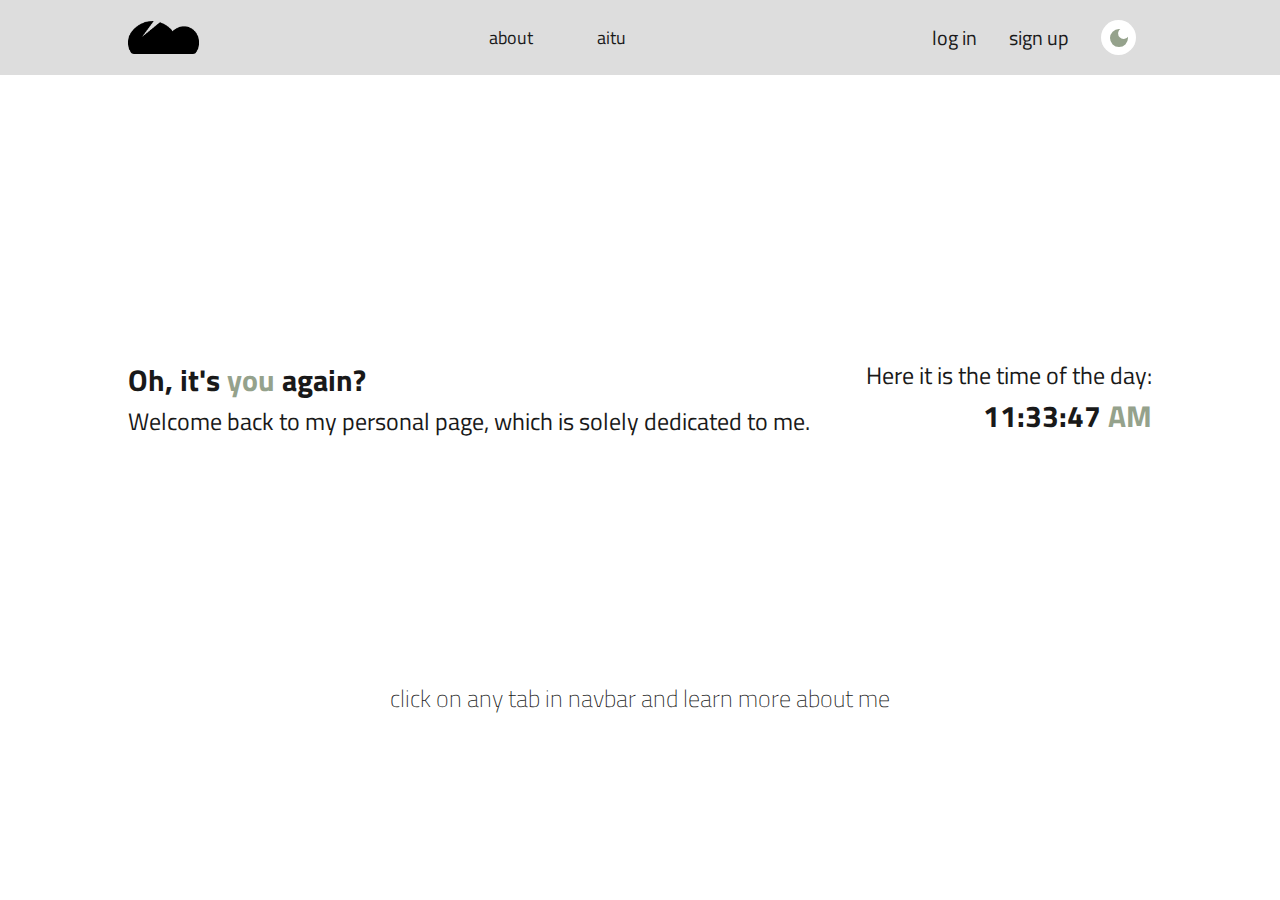
==== static/index.html @ ef965499 "Initial commit" ====
<!DOCTYPE html>
<html lang="en">
<head>
    <meta charset="UTF-8">
    <meta name="viewport" content="width=device-width, initial-scale=1.0">
    <title>hi there :)</title>
    <link rel="stylesheet" href="style.css">
</head>
<body onload="realtimeClock()">
    <header>
        <div class="header-container">
            <div class="logo-container">
                <a href="index.html"><img src="images/dark-logo.png" alt="Logo in form of cloud."><img src="images/logo.png" alt="Logo in form of cloud."></a>
            </div>
            <nav class="navbar">
                <div class="links-container">
                    <a href="about.html">about</a>
                    <a href="social.html">aitu</a>
                </div>
            </nav>
            <div class="auth">
                <button id="show-login">log in</button>
                <button id="show-signup">sign up</button>
                <button class="theme-switch" id="theme-switch">
                    <svg xmlns="http://www.w3.org/2000/svg" height="24px" viewBox="0 -960 960 960" width="24px" fill="#FFFFFF"><path d="M480-280q-83 0-141.5-58.5T280-480q0-83 58.5-141.5T480-680q83 0 141.5 58.5T680-480q0 83-58.5 141.5T480-280ZM200-440H40v-80h160v80Zm720 0H760v-80h160v80ZM440-760v-160h80v160h-80Zm0 720v-160h80v160h-80ZM256-650l-101-97 57-59 96 100-52 56Zm492 496-97-101 53-55 101 97-57 59Zm-98-550 97-101 59 57-100 96-56-52ZM154-212l101-97 55 53-97 101-59-57Z"/></svg>
                    <svg xmlns="http://www.w3.org/2000/svg" height="24px" viewBox="0 -960 960 960" width="24px" fill="#000000"><path d="M480-120q-150 0-255-105T120-480q0-150 105-255t255-105q14 0 27.5 1t26.5 3q-41 29-65.5 75.5T444-660q0 90 63 153t153 63q55 0 101-24.5t75-65.5q2 13 3 26.5t1 27.5q0 150-105 255T480-120Z"/></svg>
                </button>
            </div>
        </div>
    </header>

    <main>
        <div class="main-container">
            <div class="side-text left">
                <h1 class="h1">Oh, it's <span class="highlighted-text h1">you</span> again?</h1>
                <p>Welcome back to my personal page, which is solely dedicated to me.</p>
            </div>
            <div class="side-text right">
                <p>Here it is the time of the day:</p>
                <div class="h1" id="clock"></div>
            </div>
        </div>
        
        <div class="misc-container">
            <p>click on any tab in navbar and learn more about me</p>
        </div>
    </main>

    <div class="popup login">
        <div class="close-btn"><span>&times;</span></div>
        <div class="form">
            <h2>log in</h2>
            <p id="login-error-message"></p>
            <form id="login-form" class="login-form">
                <div class="form-element">
                    <label for="username">username</label>
                    <input type="text" id="login-username-input" name="username" placeholder="enter username">
                </div>
                <div class="form-element">
                    <label for="password">password</label>
                    <input type="password" name="password" id="login-password-input" placeholder="enter password">
                </div>
                <button type="submit">sign-in</button>
            </form>
        </div>
    </div>

    <div class="popup signup">
        <div class="close-btn"><span>&times;</span></div>
        <div class="form">
            <h2>sign up</h2>
            <p id="signup-error-message"></p>
            <form id="signup-form" class="signup-form">
                <div class="form-element">
                    <label for="username">username</label>
                    <input type="text" id="signup-username-input" name="username" placeholder="enter username">
                </div>
                <div class="form-element">
                    <label for="password">password</label>
                    <input type="password" name="password" id="signup-password-input" placeholder="enter password">
                </div>
                <div class="form-element">
                    <label for="password">repeat password</label>
                    <input type="password" name="password-repeat" id="signup-password-repeat-input" placeholder="enter password again">
                </div>
                <button type="submit">sign-up</button>
            </form>
        </div>
    </div>

    <div class="popup user">
        <div class="close-btn"><span>&times;</span></div>
    </div>

    <script src="scripts/darkmode.js" defer></script>
    <script src="scripts/clock.js" defer></script>
    <script src="scripts/popup.js" defer></script>
    <script src="scripts/signup.js" defer></script>
    <script src="scripts/login.js" defer></script>
    <script src="scripts/keyboardhandler.js" defer></script>

    <audio src="sounds/success.mp3" id="success"></audio>
</body>
</html>
---- static/style.css ----
@import url('https://fonts.googleapis.com/css2?family=Playfair+Display:ital,wght@0,400..900;1,400..900&family=Titillium+Web:ital,wght@0,200;0,300;0,400;0,600;0,700;0,900;1,200;1,300;1,400;1,600;1,700&display=swap');

:root {
    --base-color: #ffffff;
    --bg-color: #191919;
    --lighter-bg-color: #393939;
    --primary-color: #CADABF;
}

.darkmode {
    --base-color: #191919;
    --bg-color: #dddddd;
    --lighter-bg-color: #ffffff;
    --primary-color: #95a28c;
}

* {
    margin: 0;
    padding: 0;
    box-sizing: border-box;
    font-family: "Titillium Web", sans-serif;
    font-size: 24px;
}

.logo-container a img {
    zoom: 15%;
}

header {
    top: 0;
    left: 0;
    width: 100%;
    padding: 20px 10%;
    background: var(--bg-color);
    
}

.header-container {
    display: flex;
    align-items: center;
    justify-content: space-between;
}

.links-container {
    display: flex;
    justify-content: space-between;
}

.links-container a {
    font-size: 18px;
    text-decoration: none;
    color: var(--base-color);
    margin: 0 32px;
    transition: all 0.25s ease;
}

.auth {
    display: flex;
    justify-content: space-between;
}

.auth button {
    margin: 0 16px;
    color: var(--base-color);
    text-decoration: none;
    font-size: 20px;
    background: none;
    border: none;
}

.auth button:hover {
    color: var(--primary-color);
    cursor: pointer;
}

#theme-switch {
    height: 35px;
    width: 35px;
    padding: 0;
    border: 0;
    border-radius: 50%;
    background-color: var(--lighter-bg-color);
    display: flex;
    justify-content: center;
    align-items: center;
}

.theme-switch:hover {
    cursor: pointer;
}

#theme-switch svg {
    fill: var(--primary-color);
}

#theme-switch svg:last-child {
    display: none;
}

.darkmode #theme-switch svg:first-child {
    display: none;
}

.darkmode #theme-switch svg:last-child {
    display: flex;
}

.links-container a:hover {
    color: var(--primary-color);
}

.main-container {
    z-index: -1;
    color: var(--base-color);
    background-color: var(--lighter-bg-color);
    display: flex;
    justify-content: space-between;
    padding: 22% 10%;
    position: relative;
    overflow: hidden;
    background-image: url(images/main-bg.gif);
    background-repeat: no-repeat;
    background-position: center;
    background-blend-mode: soft-light;
}

.h1 {
    font-size: 30px;
    font-weight: bold;
}

.right {
    text-align: right;
}

.highlighted-text {
    color: var(--primary-color);
}

.misc-container {
    display: flex;
    justify-content: center;
    margin-top: -40px;
    font-size: 1px;
    font-weight: lighter;
    color: var(--base-color);
}

.links-container .active-tab {
    border-bottom: var(--base-color) solid 2px;
}

.links-container .active-tab:hover {
    border-bottom: var(--primary-color) solid 2px;
}

.logo-container a img:first-child {
    display: none;
}

.darkmode .logo-container a img:last-child {
    display: none;
}

.darkmode .logo-container a img:first-child {
    display: flex;
}

.about-main-container {
    display: flex;
    flex-direction: column;
    text-align: center;
}

.info {
    padding: 50px 0;
    color: var(--base-color);
    background-color: var(--bg-color);
    background-position: center;
    background-repeat: no-repeat;
    background-size: cover;
    background-blend-mode: soft-light;
}

.lighter {
    background-color: var(--lighter-bg-color);
}

.small-text {
    font-size: 12px;
    font-weight: 100;
}

.faq {
    max-width: 700px;
    margin-top: 2rem;
    padding-bottom: 0.5rem;
    border-bottom: 2px solid var(--base-color);
    cursor: pointer;
    display: flex;
    flex-direction: column;
    align-items: start;
    margin: 24px auto 0 auto;
    width: 100%;
}

.question {
    display: flex;
    justify-content: space-between;
    align-items: center;
}

.question span {
    position: relative;
    top: 5px;
    left: 3px;
}

.answer {
    max-height: 0;
    overflow: hidden;
    transition: max-height .5s ease;
    text-align: left;
}

.answer p {
    padding-top: 1rem;
    line-height: 1.2;
}

.faq.active .answer {
    max-height: 300px;
}

.faq.active svg {
    transform: rotate(180deg);
    fill: var(--primary-color);
}

.faq svg {
    fill: var(--base-color);
}

svg {
    transition: transform .25s ease-in;
}

.faq:hover svg {
    fill: var(--primary-color);
}

.aitu {
    background-image: url(images/aitu.jpg);

}

.java {
    background-image: url(images/java.png);
}

.darkmode .java {
    background-image: none;
}

.videogames {
    background-image: url(images/videogames.jpg);
}

.gym {
    background-image: url(images/gym.jpg);
}

.darkmode .gym {
    background-image: none;
}

.popup {
    position: fixed;
    top: -150%;
    left:50%;
    opacity: 0;
    transform: translate(-50%, -50%) scale(1.25);
    width: 380px;
    padding: 20px 30px;
    background-color: var(--bg-color);
    color: var(--base-color);
    box-shadow: 2px 2px 5px 5px rgba(0, 0, 0, 0.15);
    transition: top 0ms ease-in-out 200ms,
                opacity 200ms ease-in-out 0ms,
                transform 200ms ease-in-out 0ms;
}

.popup.active-popup {
    top: 50%;
    opacity: 1;
    transform: translate(-50%, -50%) scale(1);
    transition: top 0ms ease-in-out 0ms,
                opacity 200ms ease-in-out 0ms,
                transform 200ms ease-in-out 0ms;
}

.popup .close-btn {
    position: absolute;
    top: 10px;
    right: 10px;
    width: 15px;
    height: 15px;
    background: var(--lighter-bg-color);
    color: var(--primary-color);
    display: flex;
    align-items: center;
    text-align: center;
    justify-content: center;
    border-radius: 15px;
    cursor: pointer;
}

.popup .close-btn span {
    font-weight: 100;
    font-size:medium;
    top: -1.5px;
    position: relative;
}

.popup .form h2 {
    text-align: center;
    margin: 4px 0 12px;
    font-size: 24px;
}

.popup .form .form-element {
    margin: 16px 0;
    display: flex;
    align-items: start;
    justify-content: space-between;
    flex-direction: column;
}

.popup .form .form-element label {
    margin: 0 8px 0 0;
    font-size: 16px;
    color: var(--base-color);
}

.popup .form .form-element input[type="text"],
.popup .form .form-element input[type="password"] {
    margin-top: 5px;
    display: block;
    width: 100%;
    padding: 8px;
    outline: none;
    border: 1px solid #aaa;
    border-radius: 5px;
    font-size: 12px;
    background-color: var(--lighter-bg-color);
    color: var(--base-color);
}

.popup .form .form-element.incorrect input {
    border: 2px solid #f06272;
    background-color: #f062721b;
}

.popup .form .form-element.incorrect label {
    color: #f06272;
}

.popup .form button {
    width: 100%;
    height: 40px;
    border: none;
    outline: none;
    font-size: 15px;
    background-color: var(--lighter-bg-color);
    color: var(--base-color);
    border-radius: 10px;
    cursor: pointer;
}

.popup p {
    font-size: 12px;
    text-align: center;
}

.aitu-body {
    background-color: var(--lighter-bg-color);
}

.aitu-main-container {
    display: flex;
    flex-direction: column;
    align-items: start;
    margin: 80px 10%;
    width: 100%;
    height: 100%;
    color: var(--base-color);
}

.aitu-main-container button {
    border: var(--base-color) solid 2px;
    background: var(--bg-color);
    padding: 0 16px;
    cursor: pointer;
    color: var(--base-color);
    font-weight: 100;
    font-size: 20px;
}

.aitu-main-container button.active-choice {
    border: var(--primary-color) solid 2px;
    color: var(--primary-color);
}

.centered {
    text-align: center;
}

.bigger {
    font-size: 24px;
}
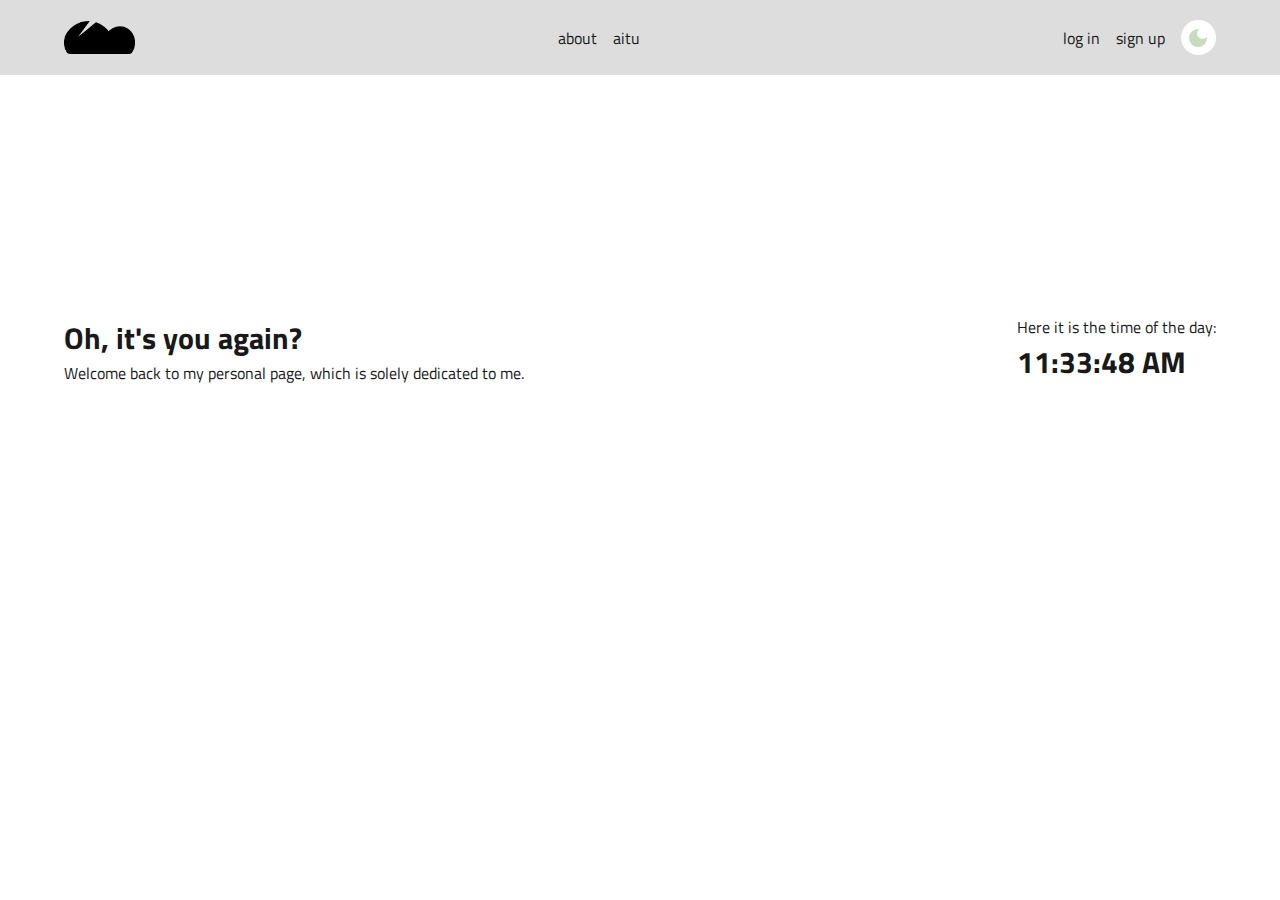
==== commit 0ab6cc97: "new header for hamburger menu" ====
--- a/static/index.html
+++ b/static/index.html
@@ -6,11 +6,14 @@
     <title>hi there :)</title>
     <link rel="stylesheet" href="style.css">
 </head>
-<body onload="realtimeClock()">
+<body onload="realtimeClock()" class="main-body">
     <header>
         <div class="header-container">
             <div class="logo-container">
-                <a href="index.html"><img src="images/dark-logo.png" alt="Logo in form of cloud."><img src="images/logo.png" alt="Logo in form of cloud."></a>
+                <a href="index.html">
+                    <img src="images/dark-logo.png" alt="Logo in form of cloud.">
+                    <img src="images/logo.png" alt="Logo in form of cloud.">
+                </a>
             </div>
             <nav class="navbar">
                 <div class="links-container">
@@ -26,8 +29,14 @@
                     <svg xmlns="http://www.w3.org/2000/svg" height="24px" viewBox="0 -960 960 960" width="24px" fill="#000000"><path d="M480-120q-150 0-255-105T120-480q0-150 105-255t255-105q14 0 27.5 1t26.5 3q-41 29-65.5 75.5T444-660q0 90 63 153t153 63q55 0 101-24.5t75-65.5q2 13 3 26.5t1 27.5q0 150-105 255T480-120Z"/></svg>
                 </button>
             </div>
+            <div class="hamburger-menu">
+                <span></span>
+                <span></span>
+                <span></span>
+            </div>
         </div>
     </header>
+    
 
     <main>
         <div class="main-container">
@@ -39,10 +48,6 @@
                 <p>Here it is the time of the day:</p>
                 <div class="h1" id="clock"></div>
             </div>
-        </div>
-        
-        <div class="misc-container">
-            <p>click on any tab in navbar and learn more about me</p>
         </div>
     </main>
 
@@ -98,6 +103,8 @@
     <script src="scripts/signup.js" defer></script>
     <script src="scripts/login.js" defer></script>
     <script src="scripts/keyboardhandler.js" defer></script>
+    <script src="scripts/hamburger.js" defer></script>
+
 
     <audio src="sounds/success.mp3" id="success"></audio>
 </body>
--- a/static/style.css
+++ b/static/style.css
@@ -1,17 +1,21 @@
 @import url('https://fonts.googleapis.com/css2?family=Playfair+Display:ital,wght@0,400..900;1,400..900&family=Titillium+Web:ital,wght@0,200;0,300;0,400;0,600;0,700;0,900;1,200;1,300;1,400;1,600;1,700&display=swap');
 
 :root {
-    --base-color: #ffffff;
+    --base-color: #fff;
     --bg-color: #191919;
     --lighter-bg-color: #393939;
-    --primary-color: #CADABF;
+    --primary-color: #8a9a7d;
+    --highlight-color: #FFCA28;
+    --card-hover-bg-color: #3a3a3a;
 }
 
 .darkmode {
     --base-color: #191919;
-    --bg-color: #dddddd;
-    --lighter-bg-color: #ffffff;
-    --primary-color: #95a28c;
+    --bg-color: #ddd;
+    --lighter-bg-color: #fff;
+    --primary-color: #CADABF;
+    --highlight-color: #F57C00;
+    --card-hover-bg-color: #3a3a3a;
 }
 
 * {
@@ -19,57 +23,61 @@
     padding: 0;
     box-sizing: border-box;
     font-family: "Titillium Web", sans-serif;
-    font-size: 24px;
-}
-
-.logo-container a img {
-    zoom: 15%;
+}
+
+body {
+    background-color: var(--bg-color);
+    color: var(--base-color);
+    font-size: 16px;
+}
+
+a {
+    text-decoration: none;
+    color: inherit;
 }
 
 header {
-    top: 0;
-    left: 0;
     width: 100%;
-    padding: 20px 10%;
-    background: var(--bg-color);
-    
+    background-color: var(--bg-color);
+    padding: 20px 5%;
 }
 
 .header-container {
     display: flex;
-    align-items: center;
     justify-content: space-between;
-}
-
-.links-container {
-    display: flex;
-    justify-content: space-between;
-}
-
-.links-container a {
-    font-size: 18px;
-    text-decoration: none;
-    color: var(--base-color);
-    margin: 0 32px;
-    transition: all 0.25s ease;
+    align-items: center;
+    flex-wrap: wrap;
+}
+
+.logo-container {
+    width: 160px;
+}
+
+.navbar .links-container {
+    display: flex;
+    gap: 32px;
+}
+
+.navbar .links-container a {
+    font-size: 16px;
+    color: var(--base-color);
+    transition: color 0.25s ease, background-color 0.25s ease;
+}
+
+.navbar .links-container a:hover {
+    color: var(--highlight-color);
 }
 
 .auth {
     display: flex;
-    justify-content: space-between;
+    gap: 16px;
 }
 
 .auth button {
-    margin: 0 16px;
-    color: var(--base-color);
-    text-decoration: none;
-    font-size: 20px;
     background: none;
     border: none;
-}
-
-.auth button:hover {
-    color: var(--primary-color);
+    color: var(--base-color);
+    font-size: 16px;
     cursor: pointer;
 }
 
@@ -105,55 +113,6 @@
     display: flex;
 }
 
-.links-container a:hover {
-    color: var(--primary-color);
-}
-
-.main-container {
-    z-index: -1;
-    color: var(--base-color);
-    background-color: var(--lighter-bg-color);
-    display: flex;
-    justify-content: space-between;
-    padding: 22% 10%;
-    position: relative;
-    overflow: hidden;
-    background-image: url(images/main-bg.gif);
-    background-repeat: no-repeat;
-    background-position: center;
-    background-blend-mode: soft-light;
-}
-
-.h1 {
-    font-size: 30px;
-    font-weight: bold;
-}
-
-.right {
-    text-align: right;
-}
-
-.highlighted-text {
-    color: var(--primary-color);
-}
-
-.misc-container {
-    display: flex;
-    justify-content: center;
-    margin-top: -40px;
-    font-size: 1px;
-    font-weight: lighter;
-    color: var(--base-color);
-}
-
-.links-container .active-tab {
-    border-bottom: var(--base-color) solid 2px;
-}
-
-.links-container .active-tab:hover {
-    border-bottom: var(--primary-color) solid 2px;
-}
-
 .logo-container a img:first-child {
     display: none;
 }
@@ -166,114 +125,158 @@
     display: flex;
 }
 
-.about-main-container {
-    display: flex;
+.logo-container {
+    zoom: 15%;
+    width: 476px;
+    height: 216px;
+}
+
+
+/* Main */
+
+.main-body {
+    background: var(--lighter-bg-color);
+    background-size: cover;
+    background-position-y: -5px;
+    background-repeat: no-repeat;
+    background-blend-mode: soft-light;
+    background-image: url(images/main-bg.gif);
+}
+
+.main-container {
+    display: flex;
+    justify-content: space-between;
+    flex-wrap: wrap;
+    margin: 240px 5%;
+}
+
+.main-container .h1 {
+    font-weight: 700;
+    font-size: 30px;
+}
+
+.lighter {
+    background: var(--lighter-bg-color);
+}
+
+.aitu-text-container {
+    padding: 80px 5%;
+    display: flex;
+    justify-content: center;
+    align-items: center;
     flex-direction: column;
+    background-color: var(--lighter-bg-color);
     text-align: center;
 }
 
 .info {
-    padding: 50px 0;
-    color: var(--base-color);
-    background-color: var(--bg-color);
+    background: var(--bg-color);
+    padding: 50px;
+    width: 100%;
+    text-align: center;
+    box-shadow: 0 4px 8px rgba(0, 0, 0, 0.1);
+    background-repeat: no-repeat;
+    background-blend-mode: soft-light;
     background-position: center;
-    background-repeat: no-repeat;
     background-size: cover;
-    background-blend-mode: soft-light;
-}
-
-.lighter {
-    background-color: var(--lighter-bg-color);
-}
-
-.small-text {
-    font-size: 12px;
-    font-weight: 100;
-}
-
-.faq {
-    max-width: 700px;
-    margin-top: 2rem;
-    padding-bottom: 0.5rem;
-    border-bottom: 2px solid var(--base-color);
-    cursor: pointer;
-    display: flex;
-    flex-direction: column;
-    align-items: start;
-    margin: 24px auto 0 auto;
-    width: 100%;
-}
-
-.question {
-    display: flex;
-    justify-content: space-between;
-    align-items: center;
-}
-
-.question span {
-    position: relative;
-    top: 5px;
-    left: 3px;
-}
-
-.answer {
-    max-height: 0;
-    overflow: hidden;
-    transition: max-height .5s ease;
-    text-align: left;
-}
-
-.answer p {
-    padding-top: 1rem;
-    line-height: 1.2;
-}
-
-.faq.active .answer {
-    max-height: 300px;
-}
-
-.faq.active svg {
-    transform: rotate(180deg);
-    fill: var(--primary-color);
-}
-
-.faq svg {
-    fill: var(--base-color);
-}
-
-svg {
-    transition: transform .25s ease-in;
-}
-
-.faq:hover svg {
-    fill: var(--primary-color);
 }
 
 .aitu {
     background-image: url(images/aitu.jpg);
-
 }
 
 .java {
     background-image: url(images/java.png);
 }
 
-.darkmode .java {
-    background-image: none;
+.gym {
+    background-image: url(images/gym.jpg);
 }
 
 .videogames {
     background-image: url(images/videogames.jpg);
 }
 
-.gym {
-    background-image: url(images/gym.jpg);
-}
-
-.darkmode .gym {
-    background-image: none;
-}
-
+.info h1 {
+    font-size: 20px;
+    margin-bottom: 10px;
+}
+
+.info p {
+    font-size: 16px;
+}
+
+/* Social Page */
+.aitu-main-container {
+    margin: 40px 0;
+    display: flex;
+    flex-direction: column;
+    align-items: center;
+}
+
+.filter-container {
+    margin-bottom: 20px;
+}
+
+.filter-container h2 {
+    font-size: 18px;
+    margin-bottom: 10px;
+    text-align: center;
+}
+
+.filter-btn {
+    background: var(--primary-color);
+    color: var(--base-color);
+    border: none;
+    padding: 10px 20px;
+    cursor: pointer;
+    font-size: 16px;
+    border-radius: 5px;
+    margin-right: 10px;
+    transition: background 0.3s ease;
+}
+
+.filter-btn:hover {
+    background: var(--highlight-color);
+    color: var(--bg-color);
+}
+
+.filter-btn.active-choice {
+    background: var(--highlight-color);
+    color: var(--bg-color);
+}
+
+.card-container {
+    display: flex;
+    flex-wrap: wrap;
+    justify-content: center;
+    gap: 20px;
+}
+
+.card {
+    background-color: var(--bg-color);
+    color: var(--base-color);
+    border-radius: 10px;
+    padding: 20px;
+    width: 300px;
+    text-align: left;
+    box-shadow: 0 4px 8px rgba(255, 255, 255, 0.1);
+    border: var(--lighter-bg-color) solid 2px;
+    
+    transition: transform 0.3s ease, background-color 0.3s ease;
+}
+
+.darkmode .card {
+    box-shadow: 0 4px 8px rgba(0, 0, 0, 0.1);
+}
+
+.card:hover {
+    transform: scale(1.05);
+    background-color: var(--lighter-bg-color);
+}
+
+
+/* Popup */
 .popup {
     position: fixed;
     top: -150%;
@@ -382,41 +385,236 @@
     text-align: center;
 }
 
-.aitu-body {
-    background-color: var(--lighter-bg-color);
-}
-
-.aitu-main-container {
+.faq {
+    max-width: 700px;
+    margin-top: 2rem;
+    padding-bottom: 0.5rem;
+    border-bottom: 2px solid var(--base-color);
+    cursor: pointer;
     display: flex;
     flex-direction: column;
     align-items: start;
-    margin: 80px 10%;
+    margin: 24px auto 0 auto;
+    width: 100%;
+}
+
+.question {
+    display: flex;
+    justify-content: space-between;
+    align-items: center;
+}
+
+.question span {
+    position: relative;
+    top: 5px;
+    left: 3px;
+}
+
+.answer {
+    max-height: 0;
+    overflow: hidden;
+    transition: max-height .5s ease;
+    text-align: left;
+}
+
+.answer p {
+    padding-top: 1rem;
+    line-height: 1.2;
+}
+
+.faq.active .answer {
+    max-height: 300px;
+}
+
+.faq.active svg {
+    transform: rotate(180deg);
+    fill: var(--highlight-color);
+}
+
+.faq svg {
+    fill: var(--base-color);
+}
+
+svg {
+    transition: transform .25s ease-in;
+}
+
+.faq:hover svg {
+    fill: var(--highlight-color);
+}
+
+footer {
+    text-align: center;
+    padding: 20px;
+    background-color: var(--bg-color);
+    color: var(--base-color);
+}
+
+@media (max-width: 768px) {
+    .header-container {
+        flex-direction: column;
+        align-items: flex-start;
+    }
+
+    .navbar .links-container {
+        flex-direction: column;
+        align-items: flex-start;
+        margin-top: 20px;
+        gap: 0;
+    }
+
+    .logo-container {
+        width: 140px;
+    }
+
+    .card-container {
+        flex-direction: column;
+        align-items: center;
+        width: 100%;
+    }
+
+    .card {
+        width: 90%;
+        margin-bottom: 20px;
+    }
+
+    .popup {
+        width: 90%;
+        padding: 10px 20px;
+    }
+
+    .auth button {
+        font-size: 12px;
+    }
+
+    .filter-btn {
+        font-size: 14px;
+        padding: 8px 16px;
+    }
+
+    .filter-container h2 {
+        font-size: 16px;
+    }
+}
+
+@media (max-width: 480px) {
+    .main-container {
+        padding: 10% 5%;
+    }
+
+    .card-container {
+        flex-direction: column;
+        align-items: center;
+    }
+
+    .card {
+        width: 100%;
+    }
+
+    .popup {
+        width: 90%;
+        padding: 10px 20px;
+    }
+
+    .auth button {
+        font-size: 12px;
+    }
+
+    .filter-btn {
+        font-size: 14px;
+        padding: 8px 16px;
+    }
+
+    .filter-container h2 {
+        font-size: 16px;
+    }
+}
+
+.hamburger-menu {
+    display: none;
+    flex-direction: column;
+    justify-content: center;
+    align-items: center;
+    cursor: pointer;
+    width: 35px;
+    height: 35px;
+    background: var(--lighter-bg-color);
+    border-radius: 5px;
+    z-index: 10;
+}
+
+.hamburger-menu span {
+    width: 25px;
+    height: 3px;
+    background: var(--base-color);
+    margin: 3px 0;
+    transition: all 0.3s ease;
+}
+
+.hamburger-menu.active span:nth-child(1) {
+    transform: translateY(9px) rotate(45deg);
+}
+
+.hamburger-menu.active span:nth-child(2) {
+    opacity: 0;
+}
+
+.hamburger-menu.active span:nth-child(3) {
+    transform: translateY(-9px) rotate(-45deg);
+}
+
+.navbar .links-container {
+    display: flex;
+    gap: 16px; 
+    justify-content: center;
+    align-items: center;
+}
+
+.navbar.active .links-container {
+    display: flex;
+    flex-direction: column;
+    background-color: rgba(0, 0, 0, 0.8);
+    position: fixed;
+    top: 0;
+    left: 0;
     width: 100%;
     height: 100%;
-    color: var(--base-color);
-}
-
-.aitu-main-container button {
-    border: var(--base-color) solid 2px;
-    background: var(--bg-color);
-    padding: 0 16px;
-    cursor: pointer;
-    color: var(--base-color);
-    font-weight: 100;
-    font-size: 20px;
-}
-
-.aitu-main-container button.active-choice {
-    border: var(--primary-color) solid 2px;
-    color: var(--primary-color);
-}
-
-.centered {
-    text-align: center;
-}
-
-.bigger {
-    font-size: 24px;
-}
-
-
+    justify-content: center;
+    align-items: center;
+    z-index: 9;
+    box-shadow: 0 4px 6px rgba(0, 0, 0, 0.3);
+}
+
+.navbar.active {
+    position: relative;
+}
+
+@media (max-width: 768px) {
+    .hamburger-menu {
+        display: flex;
+    }
+
+    .navbar .links-container {
+        display: none;
+    }
+
+    .navbar.active .links-container {
+        display: flex;
+    }
+
+    .header-container {
+        display: flex;
+        flex-direction: row;
+    }
+}
+
+@media (min-width: 769px) {
+    .navbar .links-container {
+        display: flex;
+    }
+
+    .navbar.active .links-container {
+        display: flex;
+    }
+}
+
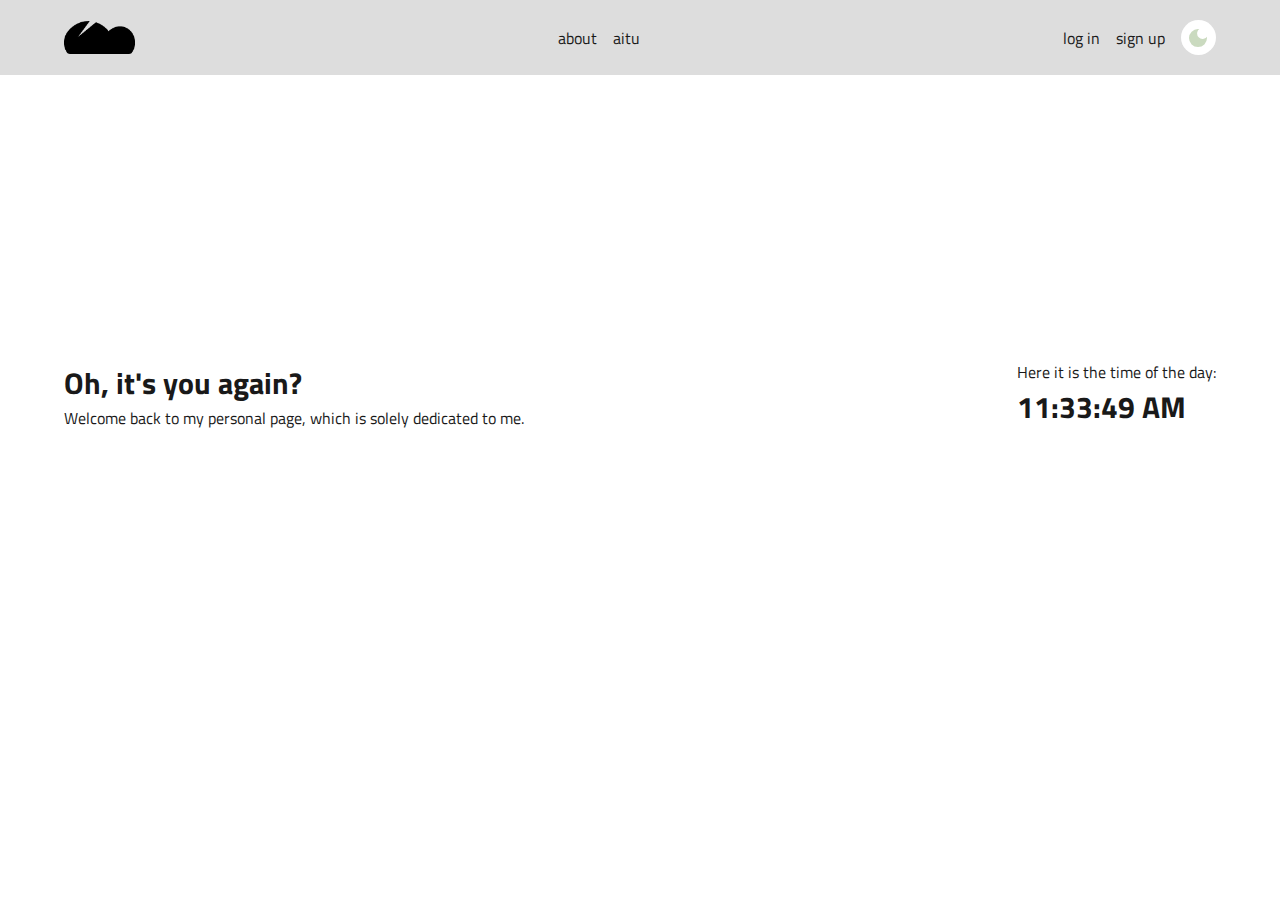
==== commit 492e486f: "refactor" ====
--- a/static/index.html
+++ b/static/index.html
@@ -46,7 +46,7 @@
             </div>
             <div class="side-text right">
                 <p>Here it is the time of the day:</p>
-                <div class="h1" id="clock"></div>
+                <h1 class="h1" id="clock"></h1>
             </div>
         </div>
     </main>
--- a/static/style.css
+++ b/static/style.css
@@ -147,7 +147,7 @@
     display: flex;
     justify-content: space-between;
     flex-wrap: wrap;
-    margin: 240px 5%;
+    margin: 285px 5%;
 }
 
 .main-container .h1 {
@@ -251,6 +251,7 @@
     flex-wrap: wrap;
     justify-content: center;
     gap: 20px;
+    margin-bottom: 40px;
 }
 
 .card {
@@ -456,6 +457,14 @@
         align-items: flex-start;
     }
 
+    .main-container {
+        gap: 48px;
+        text-align: center;
+        display: flex;
+        justify-content: center;
+        text-align: center;
+    }
+
     .navbar .links-container {
         flex-direction: column;
         align-items: flex-start;
